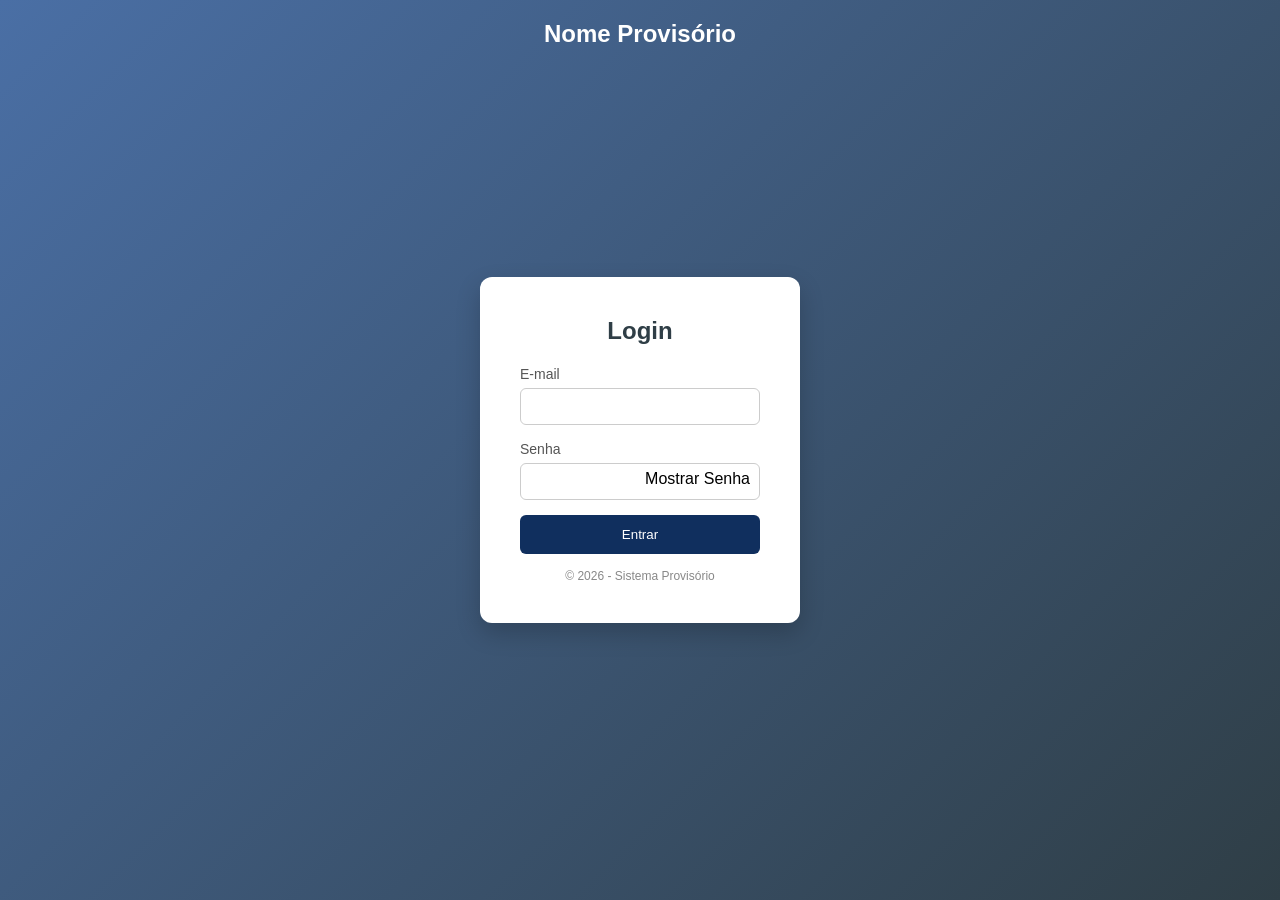
==== htdocs/login.html @ 95e82ce0 "Implemeentação do Login (sem validação)" ====
<!DOCTYPE html>
<html lang="pt-BR">
<head>
  <meta charset="UTF-8">
  <title>Login - Provisório</title>
  <meta name="viewport" content="width=device-width, initial-scale=1.0">

  <link rel="stylesheet" href="style.css">
</head>

<body>

  <header>Nome Provisório</header>

  <div class="login-container">
    <h2>Login</h2>

    <form id="loginForm">
      <div class="form-group">
        <label for="email">E-mail</label>
        <input type="email" id="email" name="email" required>
      </div>

      <div class="form-group password-group">
        <label for="senha">Senha</label>
        <div class="password-wrapper">
          <input type="password" id="senha" name="senha" required>
          <span id="toggleSenha">Mostrar Senha</span>
        </div>
      </div>

      <button type="submit">Entrar</button>
    </form>

    <div class="footer-text">
      © 2026 - Sistema Provisório
    </div>
  </div>

  <script src="script_login.js"></script>

</body>
</html>
---- htdocs/style.css ----
* {
  margin: 0;
  padding: 0;
  box-sizing: border-box;
  font-family: Arial, sans-serif;
}

body {
  height: 100vh;
  background: linear-gradient(135deg, #4a6fa5, #2f3e46);
  display: flex;
  align-items: center;
  justify-content: center;
}

header {
  position: absolute;
  top: 20px;
  font-size: 24px;
  color: #ffffff;
  font-weight: bold;
}

.login-container {
  background: #ffffff;
  padding: 40px;
  border-radius: 12px;
  width: 320px;
  box-shadow: 0 10px 25px rgba(0, 0, 0, 0.2);
  text-align: center;
}

.login-container h2 {
  margin-bottom: 20px;
  color: #2f3e46;
}

.form-group {
  margin-bottom: 15px;
  text-align: left;
}

.form-group label {
  font-size: 14px;
  color: #555;
}

.form-group input {
  width: 100%;
  padding: 10px;
  margin-top: 5px;
  border-radius: 6px;
  border: 1px solid #ccc;
}

.password-wrapper {
  position: relative;
}

.password-wrapper input {
  padding-right: 40px;
}

#toggleSenha {
  position: absolute;
  right: 10px;
  top: 50%;
  transform: translateY(-50%);
  cursor: pointer;
  font-size: 16px;
}

button {
  width: 100%;
  padding: 12px;
  background: #102f5e;
  color: white;
  border: none;
  border-radius: 6px;
  cursor: pointer;
}

button:hover {
  background: #3874c7;
}

.footer-text {
  margin-top: 15px;
  font-size: 12px;
  color: #888;
}

.container {
  background: #ffffff;
  padding: 40px;
  border-radius: 12px;
  width: 600px;
  max-width: 90%;
  box-shadow: 0 10px 25px rgba(0, 0, 0, 0.2);
  text-align: center;
}

.container h1 {
  color: #2f3e46;
  margin-bottom: 10px;
}

.subtitle {
  color: #666;
  margin-bottom: 30px;
  font-size: 14px;
}

.content {
  display: flex;
  gap: 15px;
  flex-wrap: wrap;
  justify-content: center;
}

.card {
  background: #f8f9fa;
  padding: 20px;
  border-radius: 10px;
  width: 150px;
  box-shadow: 0 5px 15px rgba(0,0,0,0.1);
  text-align: left;
}

.card h3 {
  margin-bottom: 10px;
  color: #4a6fa5;
}

.card p {
  font-size: 13px;
  color: #555;
}
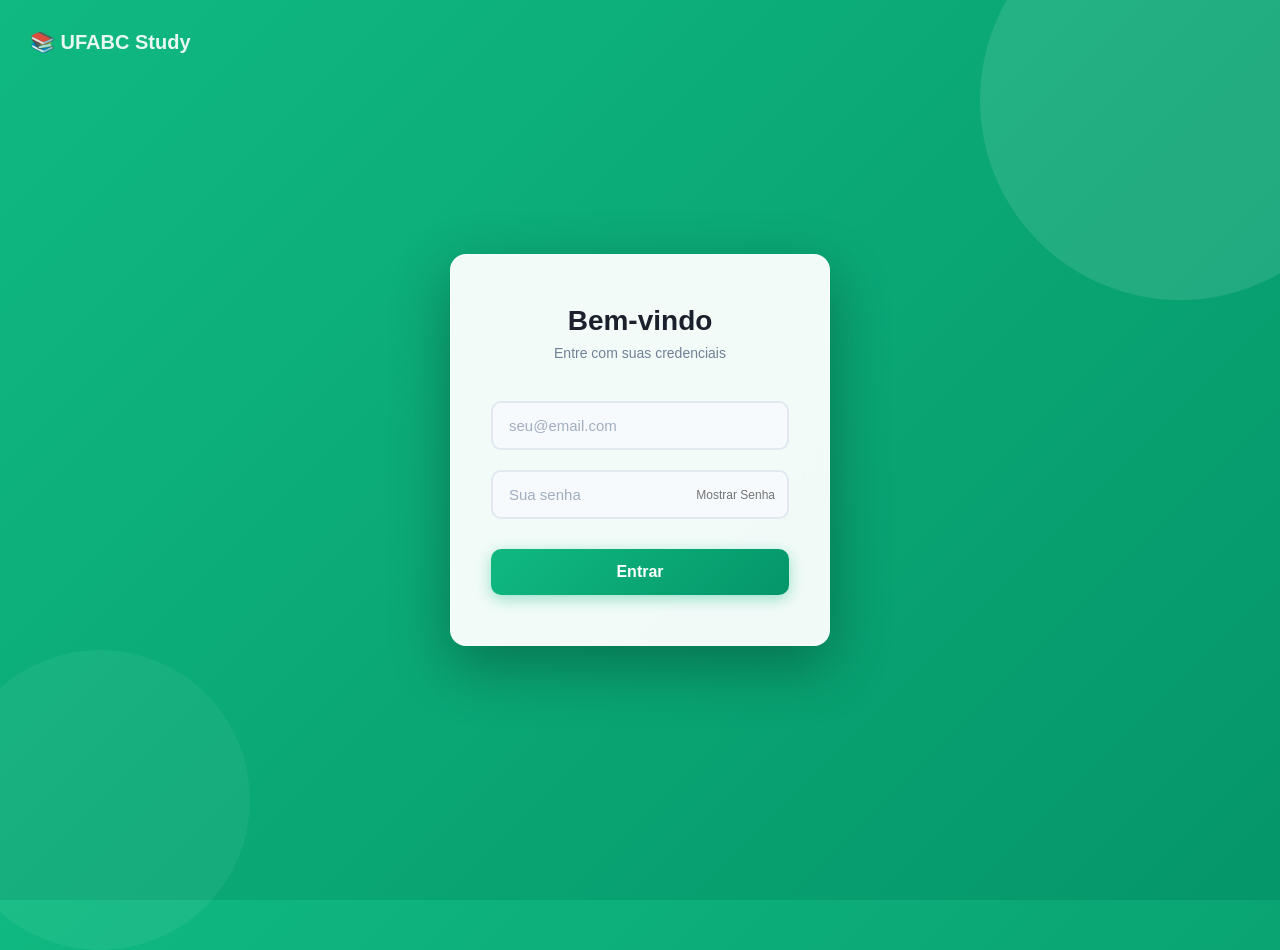
==== commit c8460e91: "Implementação do UFABC Study" ====
--- a/htdocs/login.html
+++ b/htdocs/login.html
@@ -2,7 +2,7 @@
 <html lang="pt-BR">
 <head>
   <meta charset="UTF-8">
-  <title>Login - Provisório</title>
+  <title>UFABC Study</title>
   <meta name="viewport" content="width=device-width, initial-scale=1.0">
 
   <link rel="stylesheet" href="style.css">
@@ -10,31 +10,30 @@
 
 <body>
 
-  <header>Nome Provisório</header>
+  <header>📚 UFABC Study</header>
 
   <div class="login-container">
-    <h2>Login</h2>
+    <div class="login-header">
+      <h1>Bem-vindo</h1>
+      <p>Entre com suas credenciais</p>
+    </div>
 
     <form id="loginForm">
       <div class="form-group">
-        <label for="email">E-mail</label>
-        <input type="email" id="email" name="email" required>
+        <input type="email" id="email" name="email" placeholder="seu@email.com" required>
       </div>
 
       <div class="form-group password-group">
-        <label for="senha">Senha</label>
         <div class="password-wrapper">
-          <input type="password" id="senha" name="senha" required>
-          <span id="toggleSenha">Mostrar Senha</span>
+          <input type="password" id="senha" name="senha" placeholder="Sua senha" required>
+          <span  style="font-size: 12px; color: rgb(117, 116, 116);" id="toggleSenha" class="toggle-icon">Mostrar Senha</span>
         </div>
       </div>
 
-      <button type="submit">Entrar</button>
+      <button type="submit" class="btn-submit">Entrar</button>
     </form>
 
-    <div class="footer-text">
-      © 2026 - Sistema Provisório
-    </div>
+
   </div>
 
   <script src="script_login.js"></script>
--- a/htdocs/style.css
+++ b/htdocs/style.css
@@ -2,55 +2,138 @@
   margin: 0;
   padding: 0;
   box-sizing: border-box;
-  font-family: Arial, sans-serif;
+  font-family: -apple-system, BlinkMacSystemFont, 'Segoe UI', 'Roboto', 'Oxygen',
+    'Ubuntu', 'Cantarell', 'Fira Sans', 'Droid Sans', 'Helvetica Neue',
+    sans-serif;
+  -webkit-font-smoothing: antialiased;
+  -moz-osx-font-smoothing: grayscale;
 }
 
 body {
   height: 100vh;
-  background: linear-gradient(135deg, #4a6fa5, #2f3e46);
+  background: linear-gradient(135deg, #10b981 0%, #059669 100%);
   display: flex;
   align-items: center;
   justify-content: center;
+  position: relative;
+  overflow: hidden;
+}
+
+body::before {
+  content: '';
+  position: absolute;
+  width: 400px;
+  height: 400px;
+  background: rgba(255, 255, 255, 0.1);
+  border-radius: 50%;
+  top: -100px;
+  right: -100px;
+  pointer-events: none;
+}
+
+body::after {
+  content: '';
+  position: absolute;
+  width: 300px;
+  height: 300px;
+  background: rgba(255, 255, 255, 0.05);
+  border-radius: 50%;
+  bottom: -50px;
+  left: -50px;
+  pointer-events: none;
 }
 
 header {
   position: absolute;
-  top: 20px;
-  font-size: 24px;
+  top: 30px;
+  left: 30px;
+  font-size: 20px;
   color: #ffffff;
-  font-weight: bold;
+  font-weight: 600;
+  opacity: 0.9;
 }
 
 .login-container {
-  background: #ffffff;
-  padding: 40px;
-  border-radius: 12px;
-  width: 320px;
-  box-shadow: 0 10px 25px rgba(0, 0, 0, 0.2);
+  background: rgba(255, 255, 255, 0.95);
+  padding: 50px 40px;
+  border-radius: 16px;
+  width: 380px;
+  box-shadow: 0 20px 60px rgba(0, 0, 0, 0.3);
   text-align: center;
-}
-
-.login-container h2 {
+  backdrop-filter: blur(10px);
+  border: 1px solid rgba(255, 255, 255, 0.2);
+  animation: slideUp 0.6s ease-out;
+}
+
+@keyframes slideUp {
+  from {
+    opacity: 0;
+    transform: translateY(30px);
+  }
+  to {
+    opacity: 1;
+    transform: translateY(0);
+  }
+}
+
+@keyframes fadeIn {
+  from {
+    opacity: 0;
+    transform: translateY(10px);
+  }
+  to {
+    opacity: 1;
+    transform: translateY(0);
+  }
+}
+
+.login-header {
+  margin-bottom: 40px;
+}
+
+.login-header h1 {
+  color: #1a202c;
+  font-size: 28px;
+  margin-bottom: 8px;
+  font-weight: 700;
+}
+
+.login-header p {
+  color: #718096;
+  font-size: 14px;
+  font-weight: 500;
+}
+
+.form-group {
   margin-bottom: 20px;
-  color: #2f3e46;
-}
-
-.form-group {
-  margin-bottom: 15px;
   text-align: left;
-}
-
-.form-group label {
-  font-size: 14px;
-  color: #555;
 }
 
 .form-group input {
   width: 100%;
-  padding: 10px;
-  margin-top: 5px;
-  border-radius: 6px;
-  border: 1px solid #ccc;
+  padding: 14px 16px;
+  border-radius: 10px;
+  border: 2px solid #e2e8f0;
+  font-size: 15px;
+  color: #1a202c;
+  background-color: #f7fafc;
+  transition: all 0.3s ease;
+}
+
+.form-group input::placeholder {
+  color: #a0aec0;
+  font-weight: 400;
+}
+
+.form-group input:focus {
+  outline: none;
+  border-color: #10b981;
+  background-color: #ffffff;
+  box-shadow: 0 0 0 3px rgba(16, 185, 129, 0.1);
+}
+
+.form-group input:hover {
+  border-color: #cbd5e0;
 }
 
 .password-wrapper {
@@ -58,36 +141,85 @@
 }
 
 .password-wrapper input {
-  padding-right: 40px;
-}
-
-#toggleSenha {
+  padding-right: 45px;
+}
+
+.toggle-icon {
   position: absolute;
-  right: 10px;
+  right: 14px;
   top: 50%;
   transform: translateY(-50%);
   cursor: pointer;
-  font-size: 16px;
-}
-
-button {
+  font-size: 18px;
+  user-select: none;
+  transition: all 0.2s ease;
+}
+
+.toggle-icon:hover {
+  transform: translateY(-50%) scale(1.1);
+}
+
+.btn-submit {
   width: 100%;
-  padding: 12px;
-  background: #102f5e;
+  padding: 14px;
+  background: linear-gradient(135deg, #10b981 0%, #059669 100%);
   color: white;
   border: none;
-  border-radius: 6px;
+  border-radius: 10px;
   cursor: pointer;
-}
-
-button:hover {
-  background: #3874c7;
+  font-size: 16px;
+  font-weight: 600;
+  transition: all 0.3s ease;
+  margin-top: 10px;
+  box-shadow: 0 4px 15px rgba(16, 185, 129, 0.4);
+}
+
+.btn-submit:hover {
+  transform: translateY(-2px);
+  box-shadow: 0 6px 20px rgba(16, 185, 129, 0.6);
+}
+
+.btn-submit:active {
+  transform: translateY(0);
+}
+
+.divider {
+  display: flex;
+  align-items: center;
+  margin: 30px 0;
+  color: #cbd5e0;
+  font-size: 14px;
+}
+
+.divider::before,
+.divider::after {
+  content: '';
+  flex: 1;
+  height: 1px;
+  background-color: #e2e8f0;
+}
+
+.divider span {
+  padding: 0 12px;
+  color: #a0aec0;
 }
 
 .footer-text {
-  margin-top: 15px;
-  font-size: 12px;
-  color: #888;
+  font-size: 14px;
+  color: #718096;
+  font-weight: 500;
+}
+
+.footer-text a {
+  color: #10b981;
+  text-decoration: none;
+  font-weight: 600;
+  transition: all 0.2s ease;
+}
+
+.footer-text a:hover {
+  color: #059669;
+  text-decoration: underline;
 }
 
 .container {
@@ -135,4 +267,337 @@
 .card p {
   font-size: 13px;
   color: #555;
-}+}
+
+/* Dashboard Styles */
+body.dashboard-body {
+  height: auto;
+  background: linear-gradient(135deg, #f0fdf4 0%, #ecfdf5 100%);
+  padding: 0;
+  overflow: visible;
+}
+
+body.dashboard-body::before,
+body.dashboard-body::after {
+  display: none;
+}
+
+header.dashboard-header {
+  position: static;
+  padding: 20px 30px;
+  background: linear-gradient(135deg, #10b981 0%, #059669 100%);
+  box-shadow: 0 4px 12px rgba(0, 0, 0, 0.1);
+  font-size: 22px;
+  color: #ffffff;
+  font-weight: 700;
+  margin-bottom: 0;
+  opacity: 1;
+}
+
+.dashboard-container {
+  min-height: 100vh;
+  background: linear-gradient(135deg, #f0fdf4 0%, #ecfdf5 100%);
+  padding: 40px 20px;
+  max-width: 1200px;
+  margin: 0 auto;
+  display: flex;
+  flex-direction: column;
+}
+
+.dashboard-header {
+  margin-bottom: 40px;
+}
+
+.dashboard-header h1 {
+  color: #1a202c;
+  font-size: 32px;
+  font-weight: 700;
+}
+
+.btn-add-note {
+  padding: 12px 24px;
+  background: linear-gradient(135deg, #10b981 0%, #059669 100%);
+  color: white;
+  border: none;
+  border-radius: 10px;
+  cursor: pointer;
+  font-size: 15px;
+  font-weight: 600;
+  transition: all 0.3s ease;
+  box-shadow: 0 4px 15px rgba(16, 185, 129, 0.3);
+  margin-top: 30px;
+  width: 100%;
+}
+
+.btn-add-note:hover {
+  transform: translateY(-2px);
+  box-shadow: 0 6px 20px rgba(16, 185, 129, 0.4);
+}
+
+.notes-feed {
+  display: flex;
+  flex-direction: column;
+  gap: 20px;
+  flex: 1;
+}
+
+.note-card {
+  background: white;
+  border-radius: 12px;
+  padding: 24px;
+  box-shadow: 0 4px 12px rgba(0, 0, 0, 0.08);
+  border-left: 5px solid #10b981;
+  transition: all 0.3s ease;
+  animation: fadeIn 0.4s ease-out;
+}
+
+.note-card:hover {
+  box-shadow: 0 8px 20px rgba(0, 0, 0, 0.12);
+  transform: translateY(-2px);
+}
+
+.note-header {
+  display: flex;
+  justify-content: space-between;
+  align-items: flex-start;
+  margin-bottom: 12px;
+}
+
+.note-title {
+  font-size: 20px;
+  font-weight: 700;
+  color: #1a202c;
+}
+
+.note-date {
+  font-size: 13px;
+  color: #718096;
+  background: #f0fdf4;
+  padding: 4px 12px;
+  border-radius: 6px;
+  font-weight: 500;
+}
+
+.note-content {
+  font-size: 15px;
+  color: #4a5568;
+  line-height: 1.6;
+  margin-bottom: 12px;
+  white-space: pre-wrap;
+  word-wrap: break-word;
+}
+
+.note-photos {
+  display: flex;
+  gap: 12px;
+  margin-top: 16px;
+  flex-wrap: wrap;
+}
+
+.note-photo {
+  width: 120px;
+  height: 120px;
+  border-radius: 8px;
+  overflow: hidden;
+  box-shadow: 0 2px 8px rgba(0, 0, 0, 0.1);
+}
+
+.note-photo img {
+  width: 100%;
+  height: 100%;
+  object-fit: cover;
+}
+
+.empty-state {
+  text-align: center;
+  padding: 60px 20px;
+  background: white;
+  border-radius: 12px;
+  color: #718096;
+  font-size: 16px;
+  box-shadow: 0 2px 8px rgba(0, 0, 0, 0.05);
+}
+
+/* Modal Styles */
+.modal {
+  display: none;
+  position: fixed;
+  z-index: 1000;
+  left: 0;
+  top: 0;
+  width: 100%;
+  height: 100%;
+  background-color: rgba(0, 0, 0, 0.5);
+  animation: fadeIn 0.3s ease-out;
+}
+
+.modal.show {
+  display: flex;
+  align-items: center;
+  justify-content: center;
+}
+
+.modal-content {
+  background: white;
+  padding: 40px;
+  border-radius: 16px;
+  width: 90%;
+  max-width: 600px;
+  max-height: 90vh;
+  overflow-y: auto;
+  box-shadow: 0 20px 60px rgba(0, 0, 0, 0.3);
+  animation: slideUp 0.3s ease-out;
+}
+
+.modal-header {
+  display: flex;
+  justify-content: space-between;
+  align-items: center;
+  margin-bottom: 30px;
+  border-bottom: 2px solid #e2e8f0;
+  padding-bottom: 20px;
+}
+
+.modal-header h2 {
+  color: #1a202c;
+  font-size: 24px;
+  font-weight: 700;
+}
+
+.close {
+  color: #718096;
+  font-size: 32px;
+  font-weight: bold;
+  cursor: pointer;
+  transition: all 0.2s ease;
+}
+
+.close:hover {
+  color: #059669;
+  transform: scale(1.2);
+}
+
+.note-form {
+  display: flex;
+  flex-direction: column;
+  gap: 20px;
+}
+
+.note-form .form-group {
+  margin-bottom: 0;
+}
+
+.form-group label {
+  display: block;
+  font-size: 14px;
+  font-weight: 600;
+  color: #1a202c;
+  margin-bottom: 8px;
+}
+
+.form-group textarea {
+  width: 100%;
+  padding: 14px 16px;
+  border-radius: 10px;
+  border: 2px solid #e2e8f0;
+  font-size: 15px;
+  color: #1a202c;
+  background-color: #f7fafc;
+  font-family: inherit;
+  transition: all 0.3s ease;
+  resize: vertical;
+}
+
+.form-group textarea::placeholder {
+  color: #a0aec0;
+}
+
+.form-group textarea:focus {
+  outline: none;
+  border-color: #10b981;
+  background-color: #ffffff;
+  box-shadow: 0 0 0 3px rgba(16, 185, 129, 0.1);
+}
+
+.photo-preview {
+  display: flex;
+  gap: 12px;
+  flex-wrap: wrap;
+  margin-top: 12px;
+}
+
+.photo-preview-item {
+  position: relative;
+  width: 100px;
+  height: 100px;
+  border-radius: 8px;
+  overflow: hidden;
+  box-shadow: 0 2px 8px rgba(0, 0, 0, 0.1);
+}
+
+.photo-preview-item img {
+  width: 100%;
+  height: 100%;
+  object-fit: cover;
+}
+
+.remove-photo {
+  position: absolute;
+  top: 4px;
+  right: 4px;
+  background: red;
+  color: white;
+  border: none;
+  border-radius: 50%;
+  width: 24px;
+  height: 24px;
+  cursor: pointer;
+  font-size: 16px;
+  display: flex;
+  align-items: center;
+  justify-content: center;
+}
+
+.modal-actions {
+  display: flex;
+  gap: 12px;
+  margin-top: 20px;
+  border-top: 2px solid #e2e8f0;
+  padding-top: 20px;
+}
+
+.btn-cancel {
+  flex: 1;
+  padding: 12px 20px;
+  background: #e2e8f0;
+  color: #4a5568;
+  border: none;
+  border-radius: 10px;
+  cursor: pointer;
+  font-size: 15px;
+  font-weight: 600;
+  transition: all 0.3s ease;
+}
+
+.btn-cancel:hover {
+  background: #cbd5e0;
+}
+
+.btn-submit-modal {
+  flex: 1;
+  padding: 12px 20px;
+  background: linear-gradient(135deg, #10b981 0%, #059669 100%);
+  color: white;
+  border: none;
+  border-radius: 10px;
+  cursor: pointer;
+  font-size: 15px;
+  font-weight: 600;
+  transition: all 0.3s ease;
+  box-shadow: 0 4px 15px rgba(16, 185, 129, 0.3);
+}
+
+.btn-submit-modal:hover {
+  transform: translateY(-2px);
+  box-shadow: 0 6px 20px rgba(16, 185, 129, 0.4);
+}
